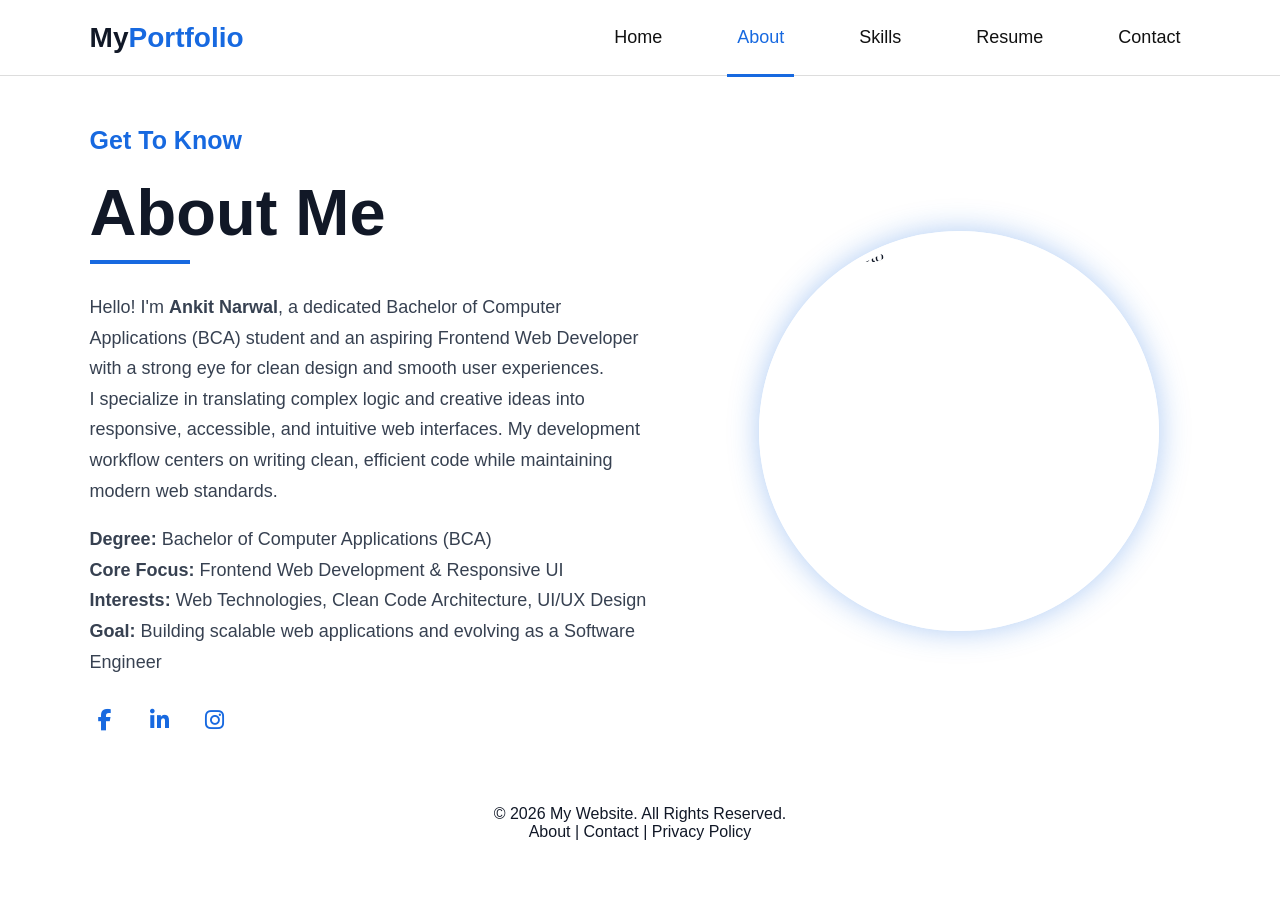
==== about.html @ 65ade1bc "Add files via upload" ====
<!DOCTYPE html>
<html lang="en">
<head>
    <meta charset="UTF-8">
    <meta name="viewport" content="width=device-width, initial-scale=1.0">
    <title>About Me - Ankit Narwal</title>
    <!-- CSS File -->
    <link rel="stylesheet" href="style.css">
    <!-- Font Awesome Icons -->
    <link rel="stylesheet" href="https://cdnjs.cloudflare.com/ajax/libs/font-awesome/6.5.1/css/all.min.css">
</head>
<body>
    <!-- ================= NAVBAR ================= -->
    <header>
        <nav class="navbar">
            <div class="logo">
                My<span>Portfolio</span>
            </div>
            <ul class="nav-links">
                <li><a href="home.html">Home</a></li>
                <li><a href="about.html" class="active">About</a></li>
                <li><a href="skills.html">Skills</a></li>
                <li><a href="resume.html">Resume</a></li>
                <li><a href="contact.html">Contact</a></li>
            </ul>
        </nav>
    </header>
    <!-- ================= ABOUT SECTION ================= -->
    <section class="hero">
  <!-- About Text -->
  <div class="hero-text">
    <h3>Get To Know</h3>
    <h1>About Me</h1>
    <div class="line"></div>
    <p>
      Hello! I'm <b>Ankit Narwal</b>, a dedicated Bachelor of Computer Applications (BCA) student and an aspiring Frontend Web Developer with a strong eye for clean design and smooth user experiences.
    </p>
    <p>
      I specialize in translating complex logic and creative ideas into responsive, accessible, and intuitive web interfaces. My development workflow centers on writing clean, efficient code while maintaining modern web standards.
    </p>
    <br>
    <p>
      <b>Degree:</b> Bachelor of Computer Applications (BCA)<br>
      <b>Core Focus:</b> Frontend Web Development & Responsive UI<br>
      <b>Interests:</b> Web Technologies, Clean Code Architecture, UI/UX Design<br>
      <b>Goal:</b> Building scalable web applications and evolving as a Software Engineer
    </p>
        <!-- Social Media -->
            <div class="social-icons">
                <a href="https://www.facebook.com/Ankit.narwal335">
                    <i class="fa-brands fa-facebook-f"></i></a>
                <a href="https://www.linkedin.com/in/ankit-narwal9835359835">
                    <i class="fa-brands fa-linkedin-in"></i></a>
                <a href="https://www.instagram.com/ankit.narwal335?stkn=NWt1cDQ1cmR1cjhk">
                    <i class="fa-brands fa-instagram"></i></a>
            </div>     
        </div>
        <!-- Profile Photo -->
        <div class="hero-image">
            <div class="circle">
                <img src="NARWAL.png" alt="Profile Photo">
            </div>
        </div>
    </section>
     <footer>
    <p>© 2026 My Website. All Rights Reserved.</p>
    <p>About | Contact | Privacy Policy</p>
</footer>
</body>
</html>
---- style.css ----
/* ================= BASIC ================= */
* {
    margin: 0;
    padding: 0;
    box-sizing: border-box;
}
html {
    scroll-behavior: smooth;
}
body {
    font-family: Arial, sans-serif;
    color: #111827;
    background: white;
}
/* ================= NAVBAR ================= */
header {
    border-bottom: 1px solid #ddd;
}
.navbar {
    height: 75px;
    display: flex;
    align-items: center;
    justify-content: space-between;
    padding: 0 7%;
}
.logo {
    font-size: 28px;
    font-weight: bold;
}
.logo span {
    color: #1769e0;
}
.nav-links {
    display: flex;
    list-style: none;
    gap: 55px;
}
.nav-links a {
    text-decoration: none;
    color: #111;
    font-size: 18px;
    padding: 27px 10px;
}
.nav-links a:hover,
.nav-links .active {
    color: #1769e0;
    border-bottom: 3px solid #1769e0;
}
/* ================= HERO ================= */
.hero {
    min-height: 560px;
    display: flex;
    align-items: center;
    justify-content: space-between;
    padding: 50px 7%;
}
.hero-text {
    width: 52%;
}
.hero-text h3 {
    color: #1769e0;
    font-size: 25px;
    margin-bottom: 20px;
}
.hero-text h1 {
    font-size: 65px;
    margin-bottom: 10px;
}
.hero-text h2 {
    color: #1769e0;
    font-size: 34px;
    margin-bottom: 25px;
}
.line {
    width: 100px;
    height: 4px;
    background: #1769e0;
    margin-bottom: 28px;
}
.hero-text p {
    font-size: 18px;
    line-height: 1.7;
    max-width: 650px;
    color: #374151;
}
/* ================= BUTTONS ================= */
.buttons {
    display: flex;
    gap: 18px;
    margin-top: 28px;
}
.btn {
    text-decoration: none;
    padding: 16px 28px;
    border-radius: 7px;
    font-size: 17px;
    display: inline-flex;
    gap: 12px;
    align-items: center;
}
.primary {
    background: #1769e0;
    color: white;
    border: 2px solid #1769e0;
}
.secondary {
    border: 2px solid #1769e0;
    color: #111;
}
.primary:hover {
    background: #0d55bd;
}
.secondary:hover {
    background: #1769e0;
    color: white;
}
/* ================= SOCIAL ICONS ================= */
.social-icons {
    display: flex;
    gap: 25px;
    margin-top: 28px;
}
.social-icons a {
    width: 30px;
    height: 30px;
    display: flex;
    align-items: center;
    justify-content: center;
    color: #1769e0;
    font-size: 22px;
    text-decoration: none;
}
/* ================= PROFILE IMAGE ================= */
.hero-image {
    width: 42%;
    display: flex;
    justify-content: center;
}
.circle {
    width: 400px;
    height: 400px;
    border-radius: 50%;
    padding: 10px;
    border: 7px solid white;
    box-shadow: 0 0 30px rgba(23, 105, 224, 0.35);
    overflow: hidden;
}
.circle img {
    width: 100%;
    height: 100%;
    object-fit: cover;
    border-radius: 50%;
}
/* ================= CARDS SECTION ================= */
.cards-section {
    background: #f5f8fc;
    padding: 60px 7% 80px; /* thoda padding badha di */
    text-align: center;
    min-height: calc(100vh - 75px); /* <-- YE LINE ADD KAREIN (Screen poori bhari dikhegi) */
}
.cards-section > h2 {
    font-size: 27px;
    margin-bottom: 15px;
}
.small-line {
    width: 50px;
    height: 3px;
    background: #1769e0;
    margin: auto;
    margin-bottom: 25px;
}
/* ================= CARDS ================= */
.cards {
    display: grid;
    grid-template-columns: repeat(3, 1fr);
    gap: 25px;
}
.card {
    background: white;
    text-align: left;
    padding: 25px;
    min-height: 230px;
    border-radius: 10px;
    box-shadow: 0 5px 20px rgba(0, 0, 0, 0.04);
}
.icon {
    width: 52px;
    height: 52px;
    display: flex;
    align-items: center;
    justify-content: center;
    background: #eaf2ff;
    color: #1769e0;
    border-radius: 12px;
    font-size: 25px;
    margin-bottom: 18px;
}
.card h3 {
    font-size: 21px;
    margin-bottom: 15px;
}
.card p {
    color: #4b5563;
    font-size: 15px;      
    line-height: 1.8;      
    margin-bottom: 15px;
}
.card p b {
    color: #111827;
    display: inline-block;
}
.card a {
    color: #1769e0;
    font-weight: bold;
    text-decoration: none;
    font-size: 16px;
}
.card:hover {
    transform: translateY(-5px);
    transition: 0.3s;
}
/* ================= MOBILE ================= */
@media (max-width: 900px) {
    .navbar {
        height: auto;
        padding: 20px;
        flex-direction: column;
        gap: 20px;
    }
    .nav-links {
        gap: 15px;
        flex-wrap: wrap;
        justify-content: center;
    }
    .nav-links a {
        padding: 10px;
    }
    .hero {
        flex-direction: column;
        text-align: center;
        padding: 50px 20px;
    }
    .hero-text {
        width: 100%;
    }
    .hero-text h1 {
        font-size: 48px;
    }
    .hero-text h2 {
        font-size: 27px;
    }
    .line {
        margin: 20px auto;
    }
    .buttons {
        justify-content: center;
        flex-wrap: wrap;
    }
    .social-icons {
        justify-content: center;
    }
    .hero-image {
        width: 100%;
        margin-top: 40px;
    }
    .circle {
        width: 300px;
        height: 300px;
    }
    .cards {
        grid-template-columns: 1fr 1fr;
    }
}
@media (max-width: 600px) {
    .nav-links {
        gap: 5px;
    }
    .nav-links a {
        font-size: 15px;
    }
    .hero-text h1 {
        font-size: 40px;
    }
    .hero-text h2 {
        font-size: 23px;
    }
    .cards {
        grid-template-columns: 1fr;
    }
    .circle {
        width: 250px;
        height: 250px;
    }
}
footer {
    text-align: center;
    padding: 20px;
}

/* Centered Notice with CSS Animation */
.toast {
    visibility: hidden;
    min-width: 250px;
    background-color: #2563eb;
    color: #ffffff;
    text-align: center;
    border-radius: 8px;
    padding: 12px 20px;
    position: fixed;
    z-index: 1000;
    right: 25px;
    bottom: 25px;
    font-size: 14px;
    font-weight: 500;
    box-shadow: 0 4px 12px rgba(0, 0, 0, 0.15);
    opacity: 0;
    transition: opacity 0.4s ease, bottom 0.4s ease;
}

.toast.show {
    visibility: visible;
    opacity: 1;
    bottom: 35px;
}
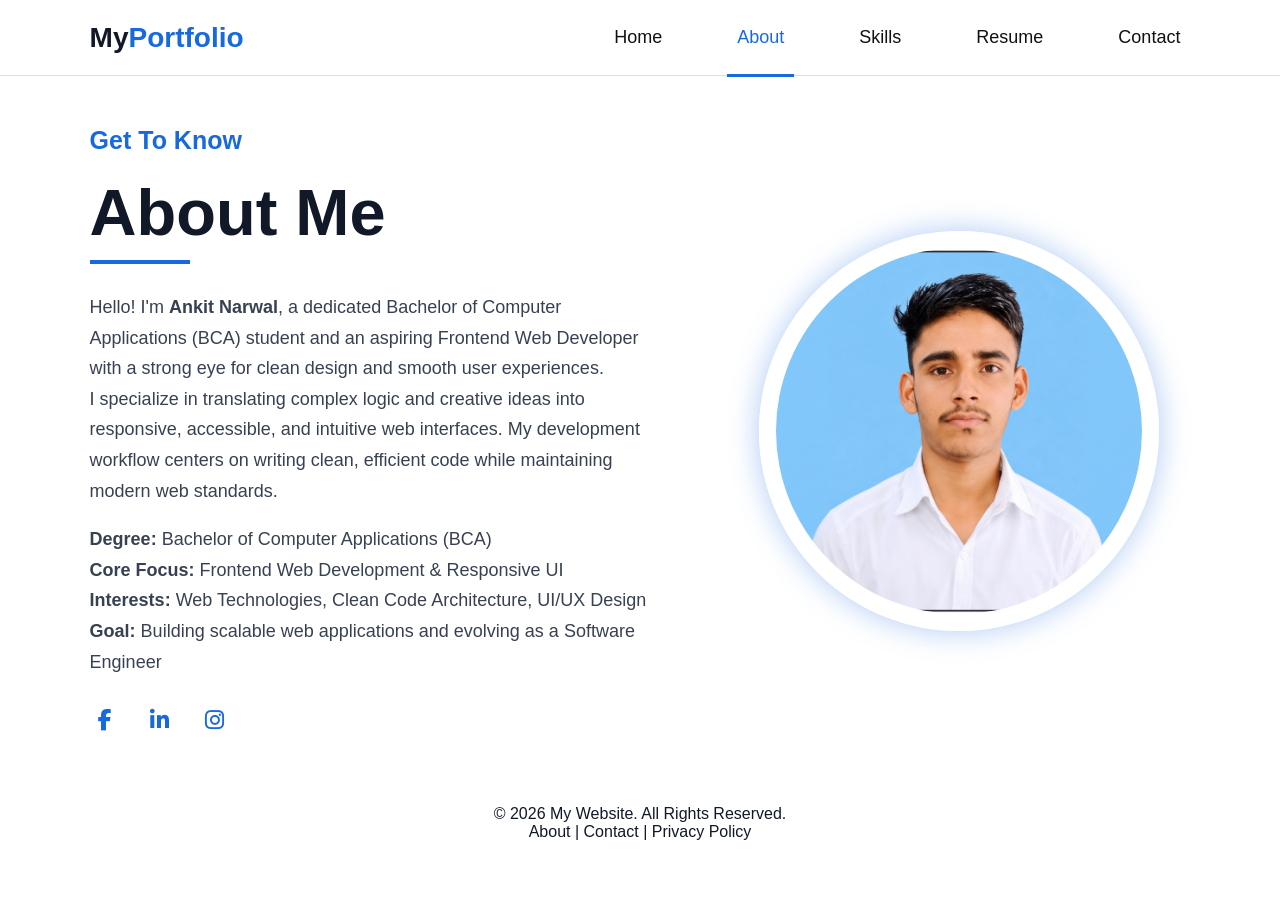
==== commit 100d300d: "Update about.html" ====
--- a/about.html
+++ b/about.html
@@ -17,7 +17,7 @@
                 My<span>Portfolio</span>
             </div>
             <ul class="nav-links">
-                <li><a href="home.html">Home</a></li>
+                <li><a href="index.html">Home</a></li>
                 <li><a href="about.html" class="active">About</a></li>
                 <li><a href="skills.html">Skills</a></li>
                 <li><a href="resume.html">Resume</a></li>
@@ -67,4 +67,4 @@
     <p>About | Contact | Privacy Policy</p>
 </footer>
 </body>
-</html>+</html>
